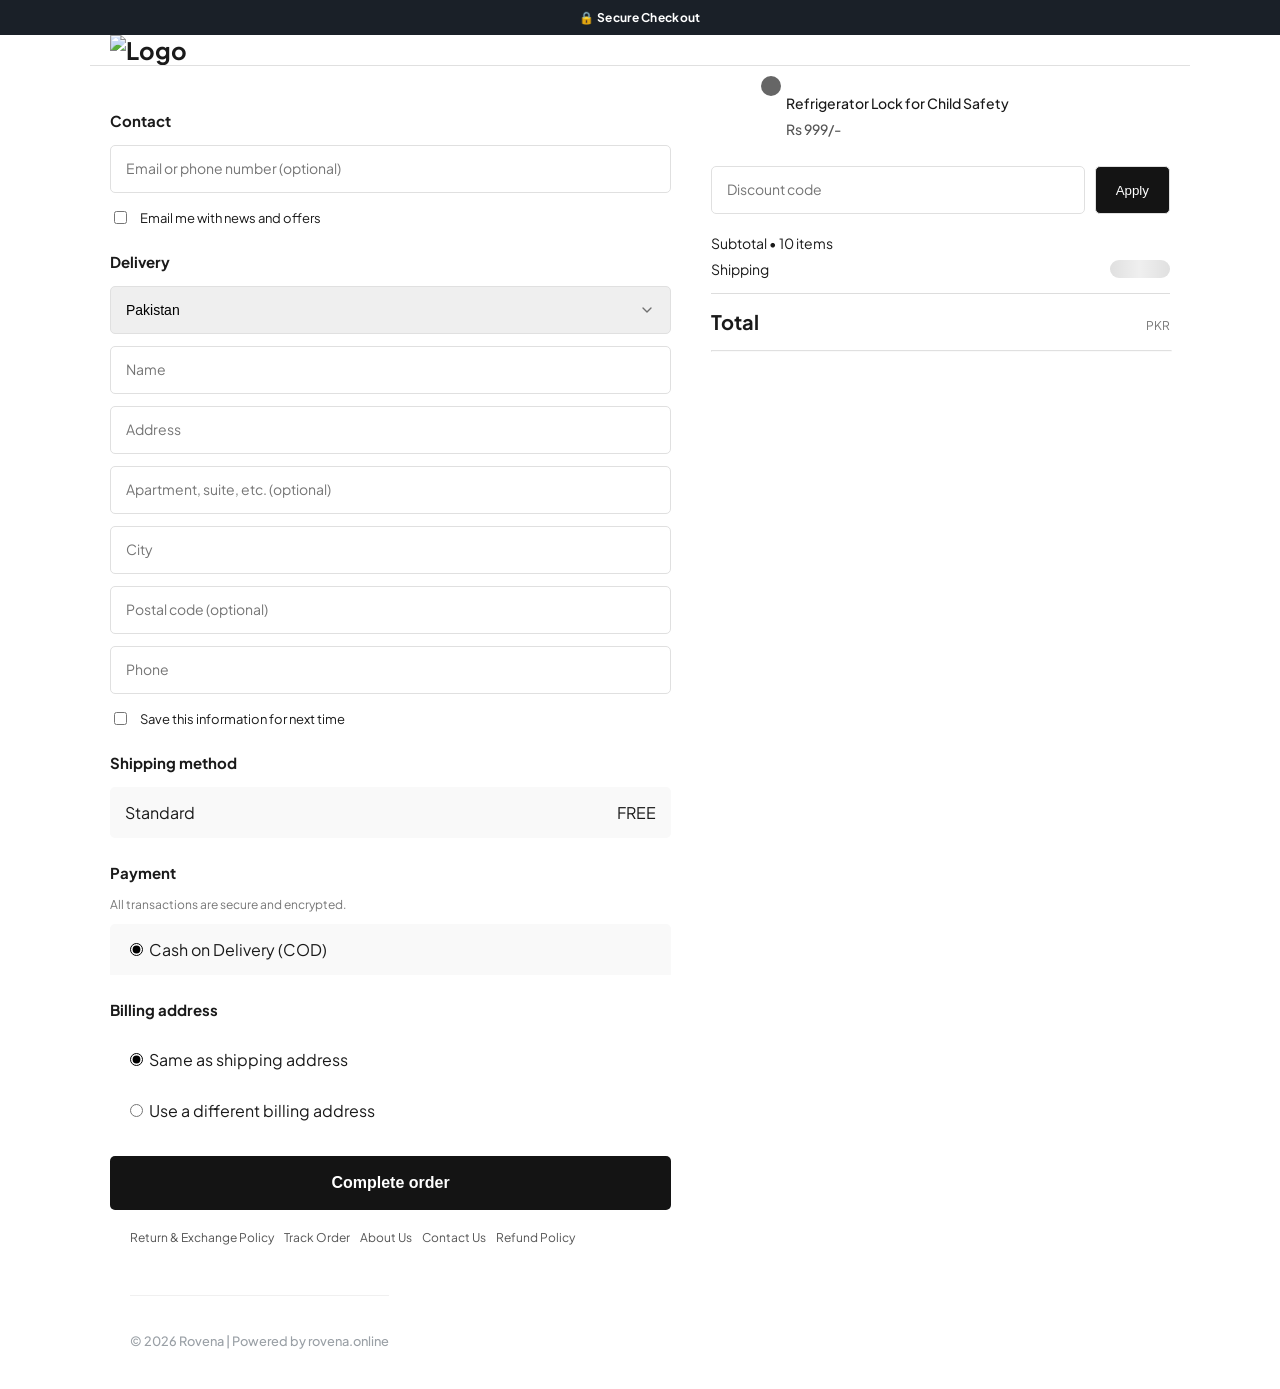
==== checkout.html @ 091ab2db "Add files via upload" ====
<!DOCTYPE html>
<html lang="en">

<head>
    <meta charset="UTF-8">
    <meta name="viewport" content="width=device-width, initial-scale=1.0">
    <title>Checkout - Rovena</title>
    <link rel="preconnect" href="https://fonts.googleapis.com">
    <link rel="preconnect" href="https://fonts.gstatic.com" crossorigin>
    <link href="https://fonts.googleapis.com/css2?family=Plus+Jakarta+Sans:ital,wght@0,200..800;1,200..800&display=swap"
        rel="stylesheet">
    <link rel="stylesheet" href="https://cdnjs.cloudflare.com/ajax/libs/font-awesome/6.4.0/css/all.min.css">
    <link rel="stylesheet" href="checkout.css">
    <!-- Favicon -->
    <link rel="icon" type="image/png" href="https://res.cloudinary.com/zigd1a1e/image/upload/v1790937802/Favicon.webp">

    <!-- Meta Pixel Code -->
<script>
!function(f,b,e,v,n,t,s)
{if(f.fbq)return;n=f.fbq=function(){n.callMethod?
n.callMethod.apply(n,arguments):n.queue.push(arguments)};
if(!f._fbq)f._fbq=n;n.push=n;n.loaded=!0;n.version='2.0';
n.queue=[];t=b.createElement(e);t.async=!0;
t.src=v;s=b.getElementsByTagName(e)[0];
s.parentNode.insertBefore(t,s)}(window, document,'script',
'https://connect.facebook.net/en_US/fbevents.js');
fbq('init', '647447641725985');
fbq('track', 'PageView');
</script>
<noscript><img height="1" width="1" style="display:none"
src="https://www.facebook.com/tr?id=647447641725985&ev=PageView&noscript=1"
/></noscript>
<!-- End Meta Pixel Code -->
<script>
fbq('track', 'InitiateCheckout', {
  value: Number(localStorage.getItem('productSubtotal')) || 1750,
  currency: 'PKR'
});
</script>
</head>

<body>
 <!-- Announcement Bar -->
        <div class="announcement-bar">
            <div class="announcement-track">
                <div class="announcement-item active">🔒 Secure Checkout</div>
                <div class="announcement-item">🛡️ We respect your privacy</div>
                <div class="announcement-item">🚫 No spam ever!</div>
                <div class="announcement-item">📞 Customer Support Available</div>
                <div class="announcement-item">💵 Cash on Delivery Available</div>
            </div>
        </div> <!-- End of Announcement Bar -->
    <div class="container">
        
        <header>
            <div class="logo-area">
                <img src="https://res.cloudinary.com/zigd1a1e/image/upload/v1790937802/Logo.webp" alt="Logo" class="brand-name" width="200px"
                    onclick="window.location.href='index.html'">
            </div>
        </header>

        <div class="checkout-main">
            <div class="order-summary">
                <h2 style="margin-bottom: 24px;">Order Summary <i class="fa-solid fa-chevron-down"
                        style="font-size: smaller; margin-left: 5px;"></i></h2>
                <div id="prices">
                    <h4 style="margin-top: 23px;"></h4>
                </div>
            </div>
            <div class="summary-content" id="summaryContent">
                <div class="item">
                    <div class="item-img"><img src="https://res.cloudinary.com/zigd1a1e/image/upload/v1790937803/p-1.webp" alt="" width="60">
                        <div class="item-qty"></div>
                    </div>
                    <div class="item-info">Refrigerator Lock for Child Safety <br>
                        <div class="item-price" style="margin-top: 8px; color:#555">Rs 999/-</div>
                    </div>

                </div>
                <div class="discount-row">
                    <input type="text" placeholder="Discount code" id="discountCode">
                    <button id="apply">Apply</button>
                </div>

                <div class="totals-row">

                    <span>Subtotal • 10 items</span>
                    <span id="subtotalPrice"></span>
                </div>
                <div class="totals-row">
                    <span>Shipping</span>
                    <span id='shipping' style="text-decoration: none;" class="shipping"></span>
                </div>
                <div class="totals-row" id="discount" style="display: none;">
                    <span>Discount</span>
                    <span id="subtotalPrice">-Rs 100/-</span>
                </div>
                <div class="totals-row total-final">
                    <span>Total</span>
                    <span id="totalSpan"><small style="font-weight: normal; font-size: 12px; color: #777;">PKR</small>
                    </span>
                </div>
                <div style="font-size: 13px; color: #555;" id="saving"></div>
                <hr style="width: 100%; background-color: #555; opacity: 0.3; margin-top:16px;">
            </div>

            <div class="form-container">
                <h2>Contact</h2>
                <div class="input-group">
                    <input type="text" placeholder="Email or phone number (optional)">
                </div>
                <div class="checkbox-group">
                    <input type="checkbox"> Email me with news and offers
                </div>

                <h2>Delivery</h2>
                <div class="input-group">
                    <select>
                        <option>Pakistan</option>
                    </select>
                </div>
                <div class="grid-2">
                    <input type="text" placeholder="Name">
                </div>
                <div class="input-group" style="margin-top:12px;">
                    <input type="text" placeholder="Address">
                </div>
                <div class="input-group">
                    <input type="text" placeholder="Apartment, suite, etc. (optional)">
                </div>
                <div class="grid-2">
                    <input type="text" placeholder="City">
                    <input type="text" placeholder="Postal code (optional)">
                    <input type="tel" placeholder="Phone">
                </div>

                <div class="checkbox-group">
                    <input type="checkbox"> Save this information for next time
                </div>

                <h2>Shipping method</h2>
                <div class="method-box selected">
                    <span>Standard</span>
                    <span id="shippingMethod">FREE</span>
                </div>

                <h2>Payment</h2>
                <p style="font-size: 12px; color: #777;">All transactions are secure and encrypted.</p>
                <div class="method-box selected"
                    style="margin-bottom: 0; border-bottom: none; border-radius: 5px 5px 0 0;">
                    <label><input type="radio" checked> Cash on Delivery (COD)</label>
                </div>


                <h2>Billing address</h2>
                <div style="border: 1px solid var(--border-color); border-radius: 5px;">
                    <div class="method-box"
                        style="border: none; margin-bottom: 0; border-bottom: 1px solid var(--border-color);">
                        <label><input type="radio" name="billing" checked onclick="toggleBilling(false)"> Same as
                            shipping address</label>
                    </div>
                    <div class="method-box" style="border: none; margin-bottom: 0;">
                        <label><input type="radio" name="billing" onclick="toggleBilling(true)"> Use a different billing
                            address</label>
                    </div>
                </div>
                

                <button class="complete-btn">Complete order</button>

                <footer>
                    <a href='/return.html'>Return & Exchange Policy</a>
                    <a href='/trackorder.html'>Track Order</a>
                    <a href='/aboutus.html'>About Us</a>
                    <a href='/contactus.html'>Contact Us</a>
                    <a href='/refund.html'>Refund Policy</a>
                    <div class="security-footer">
                        <p>© 2026 Rovena | Powered by rovena.online</p>
                    </div>
                </footer>
            </div>
        </div>
    </div>
    <!-- <div class="overlay" id="overlay">
   <div id="bundle-form">
    <h1>We have a Special Offer!</h1>
    <h3>Use Code: "BLISS100" and Get Rs 100 OFF</h3>
    <h5>Offer is valid for this time only!</h5>
    <button id="claim-btn">Claim Offer</button>
    <button id="close-btn" onclick="closeForm()">X</button>
   </div>
   </div> -->
    <script src="checkout.js" type="module"></script>
    <!-- <script src="firebasecheckout.js" type="module"></script> -->
     

</body>

</html>
---- checkout.css ----
:root {
     --primary: #4CAF50;
     --secondary: #8BC34A;
     --background: #F5F5DC;
     --accentt: #A67C52;
     --text: #2E2E2E;
      --border: #e0e0e0;
 }
  :root {
  --bg: #fafaf7;
  --surface: #ffffff;
  --text: #1a1a1a;
  --muted: #6b6b6b;
  --line: #e8e6e1;
  --accent: #2f6b4f;
  --accent-dark: #1f4a36;
  --sale: #c0392b;
  --radius: 10px;
  --shadow: 0 4px 24px rgba(0, 0, 0, .06);
  --container: 1200px;
}

 body {
     font-family: "Plus Jakarta Sans", sans-serif;
     margin: 0;
     padding: 0;
     color: var(--text);
     background-color: white;
 }

 .container {
     max-width: 1100px;
     margin: 0 auto;
     display: flex;
     flex-direction: column;
 }

 /* Header */
 header {
     padding: 0px 20px 0px 20px;
     border-bottom: 1px solid var(--border);
     display: flex;
     justify-content: space-between;
     align-items: center;
 }

 .logo-area {
     display: flex;
     align-items: center;
     gap: 10px;
 }

 .brand-name {
     font-size: 24px;
     font-weight: bold;
 }

 /* Layout Split for Desktop */
 .checkout-main {
     display: flex;
     flex-direction: column;
 }
.order-summary{
    display: flex;
    justify-content: space-between;
    align-items: center;
    padding: 10px;
    background: rgb(255, 251, 251);
    border-bottom: 1px solid var(--border);
    cursor: pointer;

}
#summaryContent{
    display: none;
}
#apply{
    padding: 10px 20px;
     border: 1px solid var(--border); 
     border-radius: 5px;
     background: rgb(20, 20, 20);
        color: white;
}
 .order-summary-toggle {
     background: var(--border);
     padding: 15px 20px;
     border-bottom: 1px solid var(--border-color);
     display: flex;
     justify-content: space-between;
     cursor: pointer;
 }

 /* Form Sections */
 .form-container {
     padding: 20px;
 }

 h2 {
     font-size: 15px;
     margin: 25px 0 15px;
     display: flex;
     justify-content: space-between;
     align-items: baseline;
 }

 .signin-link {
     font-size: 13px;
     text-decoration: underline;
     color: #555;
     cursor: pointer;
 }

 /* Inputs */
 .input-group {
     margin-bottom: 12px;
 }

 input[type="text"],
 input[type="email"],
 input[type="tel"],
 select {
     width: 100%;
     padding: 15px;
     border: 1.2px solid var(--border);
     border-radius: 5px;
     box-sizing: border-box;
     font-size: 14px;
 }
  input[type="text"]:focus,
 input[type="email"]:focus,
 input[type="tel"]:focus{
    border-color: black;
    outline: none;
    border-width: 1px;
 }
  input[type="text"]::placeholder,
 input[type="email"]::placeholder,
 input[type="tel"]::placeholder{
    font-family: "Plus Jakarta Sans", sans-serif;
 }
 input[type="checkbox"]{
    accent-color: black;
 }
 input[type="radio"]{
    accent-color: black;
    border: none;
 }
 select{
    appearance: none;
    -webkit-appearance: none;
    -moz-appearance: none;
    background-image: url("data:image/svg+xml,%3Csvg xmlns='http://www.w3.org/2000/svg' width='16' height='16' viewBox='0 0 24 24' fill='none' stroke='%23707070' stroke-width='2' stroke-linecap='round' stroke-linejoin='round'%3E%3Cpath d='m6 9 6 6 6-6'/%3E%3C/svg%3E");
    background-repeat: no-repeat;
    background-position: right 15px center; /* 15px from the right edge */
    background-size: 16px;
 }

 .grid-2 {
     display: grid;
     grid-template-columns: 1fr;
     gap: 12px;
 }

 .checkbox-group {
     display: flex;
     align-items: center;
     gap: 10px;
     font-size: 13px;
     margin: 15px 0;
 }

 /* Shipping & Payment Boxes */
 .method-box {
     border: 1px solid var(--border-color);
     border-radius: 5px;
     padding: 15px;
     display: flex;
     justify-content: space-between;
     align-items: center;
     margin-bottom: 10px;
     background: #fff;
 }

 .method-box.selected {
     border: 2px solid var(--primary-color);
     background: #f9f9f9;
 }

 .payment-info {
     background: var(--bg-light);
     padding: 20px;
     text-align: center;
     border: 1px solid var(--border-color);
     border-top: none;
     font-size: 14px;
 }

 /* Order Summary Items */
 .summary-content {
     background: var(--bg-light);
     padding: 20px;
 }

 .item {
     display: flex;
     align-items: center;
     margin-bottom: 15px;
 }

 .item-img {
     width: 60px;
     height: 60px;
     background: #fff;
     border: 1px solid var(--border-color);
     border-radius: 8px;
     position: relative;
     margin-right: 15px;
 }

 .item-qty {
     position: absolute;
     top: -10px;
     right: -10px;
     background: #666;
     color: white;
     width: 20px;
     height: 20px;
     border-radius: 50%;
     font-size: 12px;
     display: flex;
     justify-content: center;
     align-items: center;
 }

 .item-info {
     flex-grow: 1;
     font-size: 14px;
     font-weight: 500;
 }

 .item-price {
     font-size: 14px;
 }

 .discount-row {
     display: flex;
     gap: 10px;
     margin: 20px 0;
 }

 .totals-row {
     display: flex;
     justify-content: space-between;
     margin-bottom: 8px;
     font-size: 14px;
 }

 .total-final {
     font-size: 20px;
     font-weight: bold;
     margin-top: 15px;
     border-top: 1px solid #ddd;
     padding-top: 15px;
 }

 .complete-btn {
     width: 100%;
     background: rgb(20, 20, 20);
     color: white;
     padding: 18px;
     border: none;
     border-radius: 5px;
     font-size: 16px;
     font-weight: bold;
     margin-top: 20px;
     cursor: pointer;
 }

 footer {
     padding: 20px;
     border-top: 1px solid var(--border-color);
     display: flex;
     flex-wrap: wrap;
     gap: 10px;
     font-size: 12px;
 }

 footer a {
     color: #555;
     text-decoration: none;
 }

 @media (min-width: 900px) {
     .checkout-main {
         flex-direction: row-reverse;
     }

     .form-container {
         width: 55%;
         border-right: 1px solid var(--border-color);
     }

     .summary-content {
         width: 45%;
         height: 100vh;
         position: sticky;
         top: 0;
     }

     .order-summary-toggle {
         display: none;
     }
     .order-summary{
        display: none;
     }
     #summaryContent{
        display: block;
     }
 }
 /*Cart Styling*/
 #cart{
     display: flex;
     flex-direction: column;
    background-color: white;
    position: fixed;
    height: 100vh;
    width: 0px;
    right: 0px;
    z-index:1;
    overflow-y: auto;
    transition: width 0.3s ease;

}

#cart>h1 {
    margin: 15px 15px 5px 10px;
    border-bottom: 1px solid var(--border);
}
#cart>span {
    align-self: flex-end;
    position: relative;
    bottom: 38px;
    margin-right: 25px;
    font-weight: bolder;
    cursor: pointer;
}
#cart-content{
    display: flex;
}
#cart-content>img{
    width: 100px;
    margin: 10px 10px 0px 10px;
}
#cart-content>h4{
    margin-top: 10px;
   width: 100%;
   margin-bottom: 0px;

}
#cart-details>span{
    position: relative;
    top: -22px;
    left: 120px;
    
}
#cart-details>#qty{
    border: 1px solid var(--accentt);
    padding: 1px 8px 1px 8px;
}
#cart-details>#plus{
    margin-left: 0px;
    border: 1px solid var(--accentt);
    padding: 1px 5px 1px 5px;
    margin-right: 25px;
    cursor: pointer;
}
#cart-details>#minus{
    margin-left: 0px;
    border: 1px solid var(--accentt);
    padding: 1px 5px 1px 5px;
        cursor: pointer;

}
/* #cart-details{
    margin-bottom: 250px;
} */
#cart>#sub{
    display: flex;
    justify-content: space-between;
    height: 50vh;
    align-items: flex-end;
    border-top:1px solid var(--border);
}
#sub>span{
    margin:10px 10px 0px 10px ;
    font-weight: 1000;
}
#cart>p{
    text-align: center;
}
#cart>a{
    background: rgb(20, 20, 20);
    color: white;
    border: none;
    padding: 13px;
    margin: 35px 5px 20px 5px;
    font-weight: bold;
     font-family: "Plus Jakarta Sans", sans-serif;
    text-decoration: none;
   text-align: center;
}
.shipping{
    display: inline-block;
    width: 60px;
    height: 18px;
    border-radius: 10px;
    background: #e0e0e0;
    position: relative;
    overflow: hidden;
}

.shipping::after {
    content: "";
    position: absolute;
    inset: 0;
    background: linear-gradient(
        90deg,
        transparent,
        rgba(255,255,255,.5),
        transparent
    );
    animation: shimmer 1.2s infinite;
}

@keyframes shimmer {
    from { transform: translateX(-100%); }
    to   { transform: translateX(100%); }
}
.security-footer {
    margin-top: 2.5rem;
    border-top: 1px solid #f0f0f0;
    padding-top: 1.5rem;
    display: flex;
    flex-direction: column;
    gap: 8px;
}

.security-footer p {
    margin-bottom: 0;
    font-size: 0.8rem;
    font-weight: 500;
    color: #9aa0a6;
    display: flex;
    align-items: center;
    justify-content: center;
    gap: 6px;
}
.announcement-bar {
    width: 100%;
    background: #1a2028;
    color: #fff;
    overflow: hidden;
    height: 35px;
    display: flex;
    align-items: center;
    text-align: center;
    justify-content: center;
    position: relative;
}

.announcement-track {
    position: relative;
    width: 100%;
    height: 100%;
}

.announcement-item {
    position: absolute;
    inset: 0;
    display: flex;
    align-items: center;
    justify-content: center;
    white-space: nowrap;
    font-size: 12px;
    letter-spacing: 0.3px;
    font-weight: bolder;
    opacity: 0;
    transform: translateY(10px);
    transition: opacity 0.5s ease, transform 0.5s ease;
}

.announcement-item.active {
    opacity: 1;
    transform: translateY(0);
}
/* #overlay {
    position: fixed;
    display: none;
    justify-content: center;
    align-items: center;
    top: 0;
    left: 0;
    width: 100%;
    height: 100%;
    background-color: rgba(0, 0, 0, 0.5);
    justify-content: center;
    align-items: center;
    z-index: 9999; 
}
#bundle-form {
    position: absolute;
    display: flex;
    flex-direction: column;
    justify-content: center;
    align-items: center;
    width: 80%;
    background-color: #fb7745;
    color: white;
    text-align: center;
    padding: 15px 10px;
    box-shadow: 0 -2px 5px rgba(0, 0, 0, 0.1);
    z-index: 1000;
    border-radius: 10px;
  
}
#claim-btn {
    background-color: white;
    color: #fb7745;
    border: none;
    padding: 10px 20px;
    font-size: 16px;
    cursor: pointer;
    margin-top: 10px;
    border-radius: 5px;
}
#close-btn {
    background-color: transparent;
    color: white;
    border: none;
    font-size: 20px;
    cursor: pointer;
    position: absolute;
    top: 10px;
    right: 10px;
} */
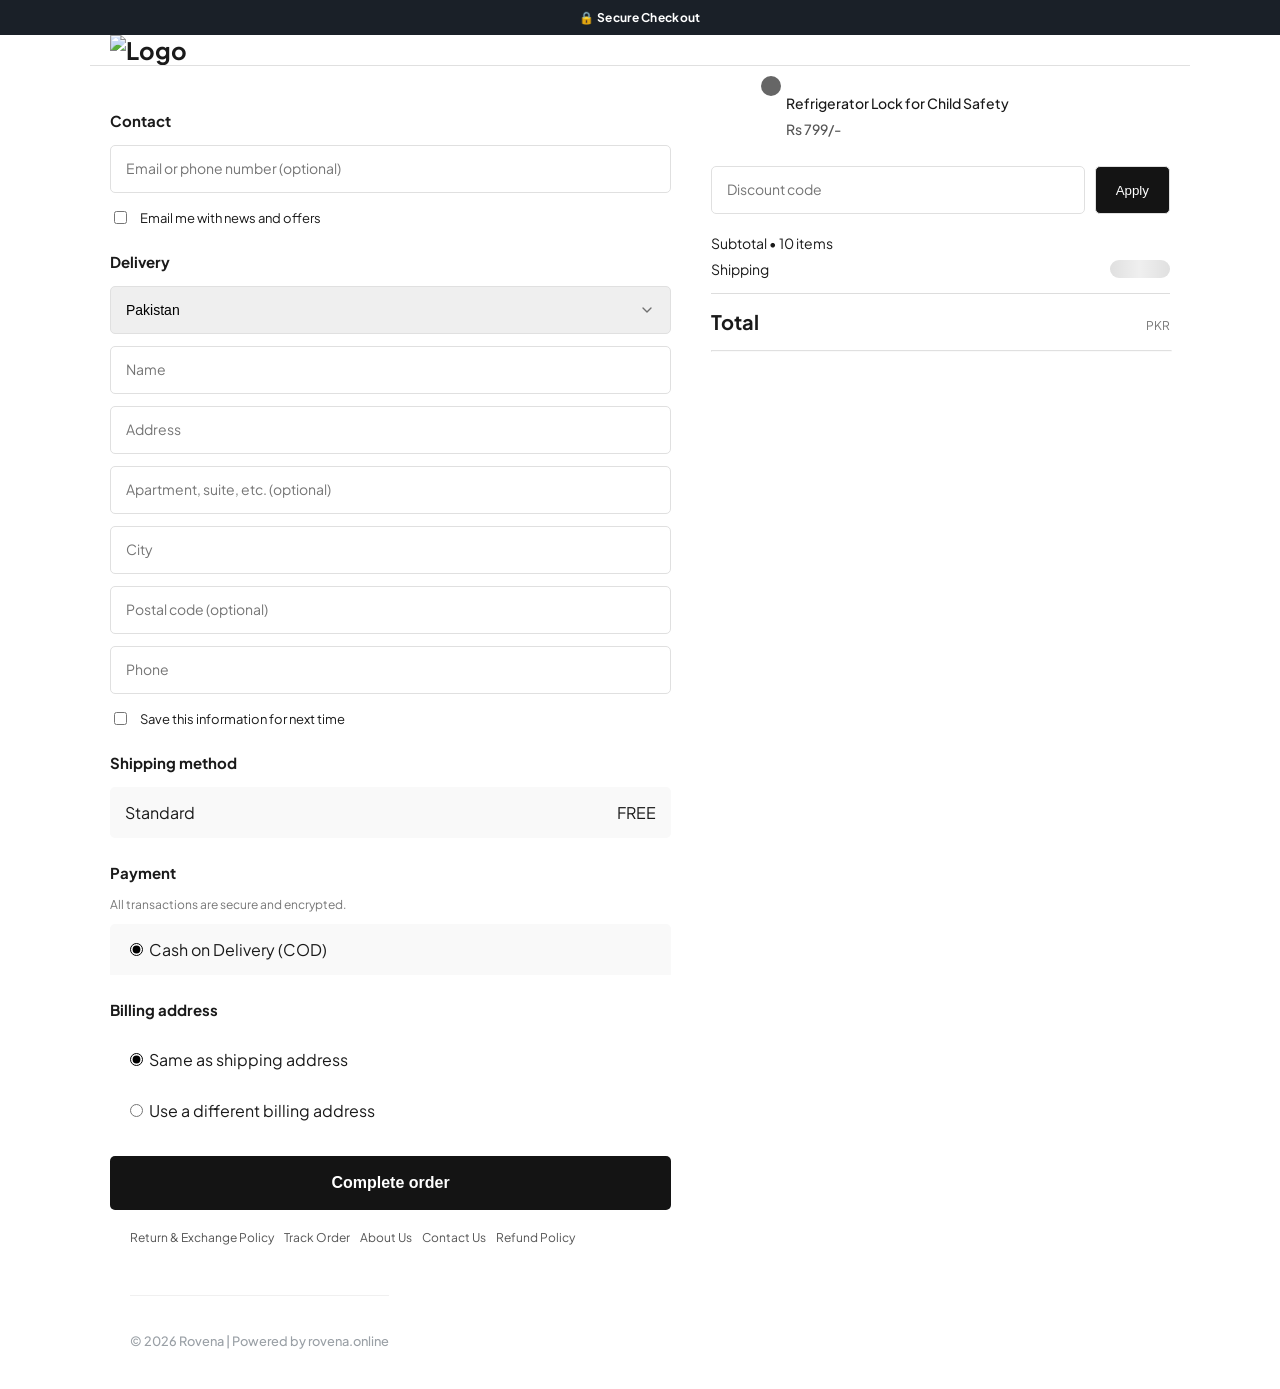
==== commit e425326c: "Add files via upload" ====
--- a/checkout.html
+++ b/checkout.html
@@ -33,7 +33,7 @@
 <!-- End Meta Pixel Code -->
 <script>
 fbq('track', 'InitiateCheckout', {
-  value: Number(localStorage.getItem('productSubtotal')) || 1750,
+  value: Number(localStorage.getItem('productSubtotal')) || 1199,
   currency: 'PKR'
 });
 </script>
@@ -73,7 +73,7 @@
                         <div class="item-qty"></div>
                     </div>
                     <div class="item-info">Refrigerator Lock for Child Safety <br>
-                        <div class="item-price" style="margin-top: 8px; color:#555">Rs 999/-</div>
+                        <div class="item-price" style="margin-top: 8px; color:#555">Rs 799/-</div>
                     </div>
 
                 </div>
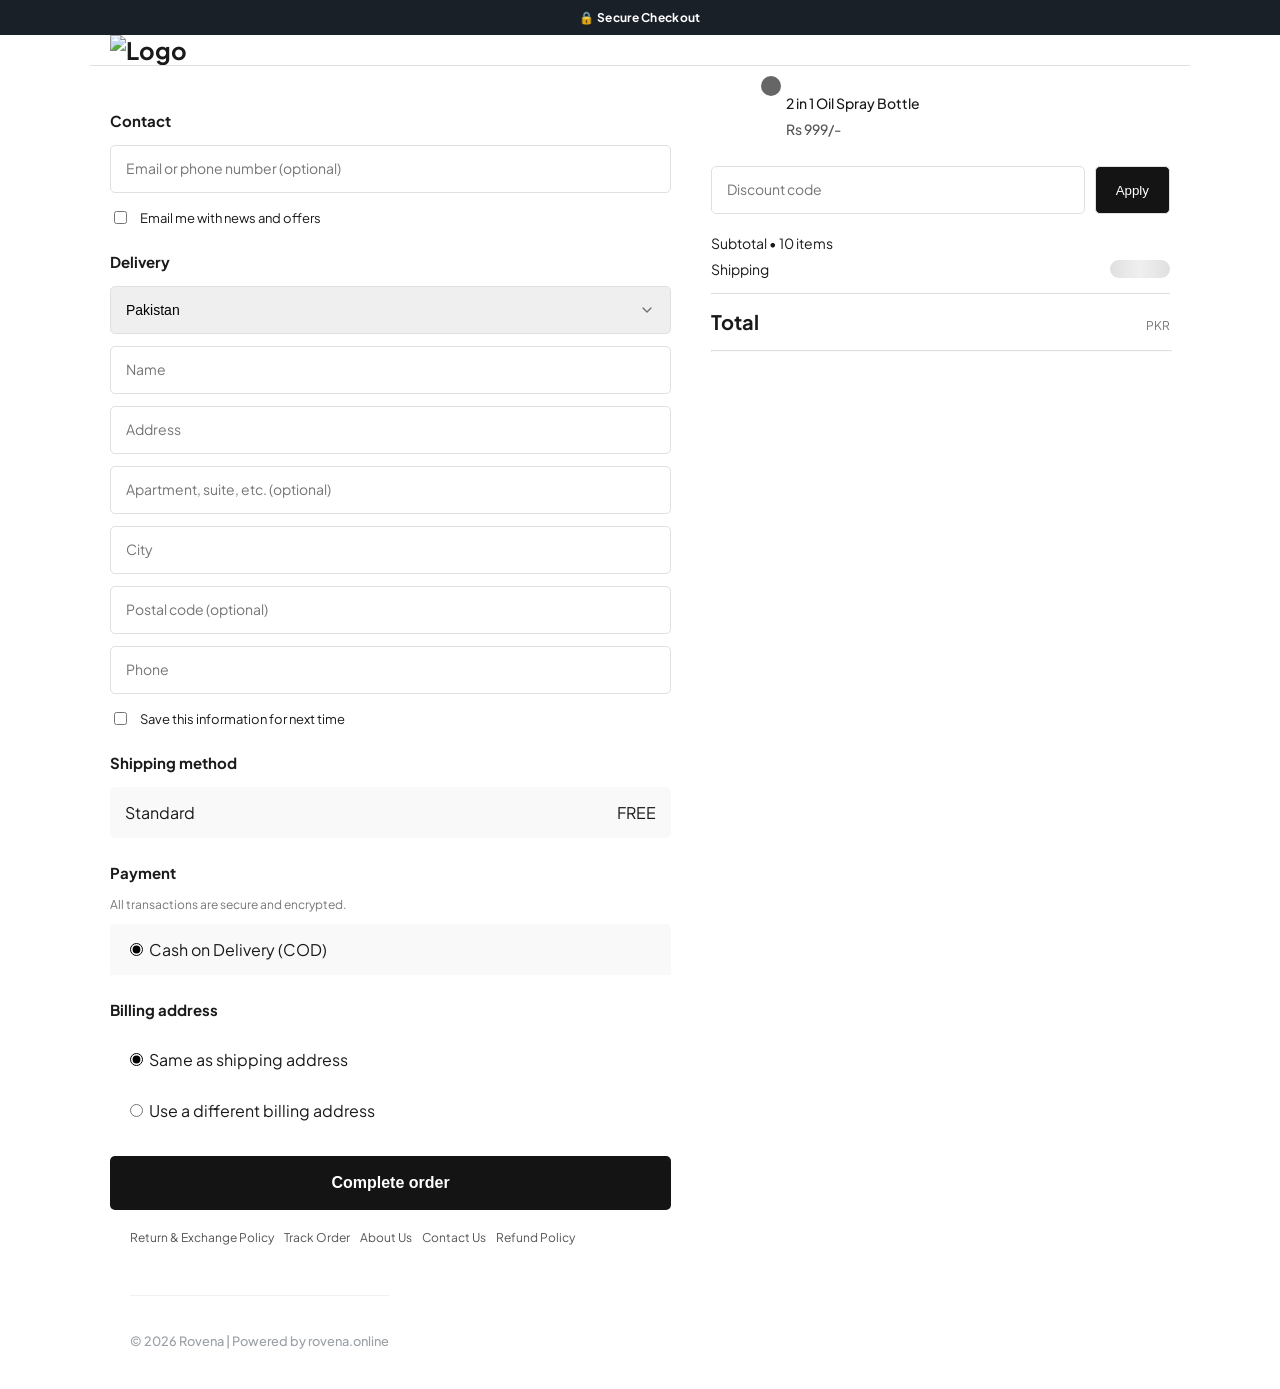
==== commit 208eb38b: "Add files via upload" ====
--- a/checkout.html
+++ b/checkout.html
@@ -33,7 +33,7 @@
 <!-- End Meta Pixel Code -->
 <script>
 fbq('track', 'InitiateCheckout', {
-  value: Number(localStorage.getItem('productSubtotal')) || 1199,
+  value: Number(localStorage.getItem('productSubtotal')) || 999,
   currency: 'PKR'
 });
 </script>
@@ -69,11 +69,11 @@
             </div>
             <div class="summary-content" id="summaryContent">
                 <div class="item">
-                    <div class="item-img"><img src="https://res.cloudinary.com/zigd1a1e/image/upload/v1790937803/p-1.webp" alt="" width="60">
+                    <div class="item-img"><img src="https://res.cloudinary.com/zigd1a1e/image/upload/v1792319337/1.webp" alt="" width="60">
                         <div class="item-qty"></div>
                     </div>
-                    <div class="item-info">Refrigerator Lock for Child Safety <br>
-                        <div class="item-price" style="margin-top: 8px; color:#555">Rs 799/-</div>
+                    <div class="item-info">2 in 1 Oil Spray Bottle <br>
+                        <div class="item-price" style="margin-top: 8px; color:#555">Rs 999/-</div>
                     </div>
 
                 </div>
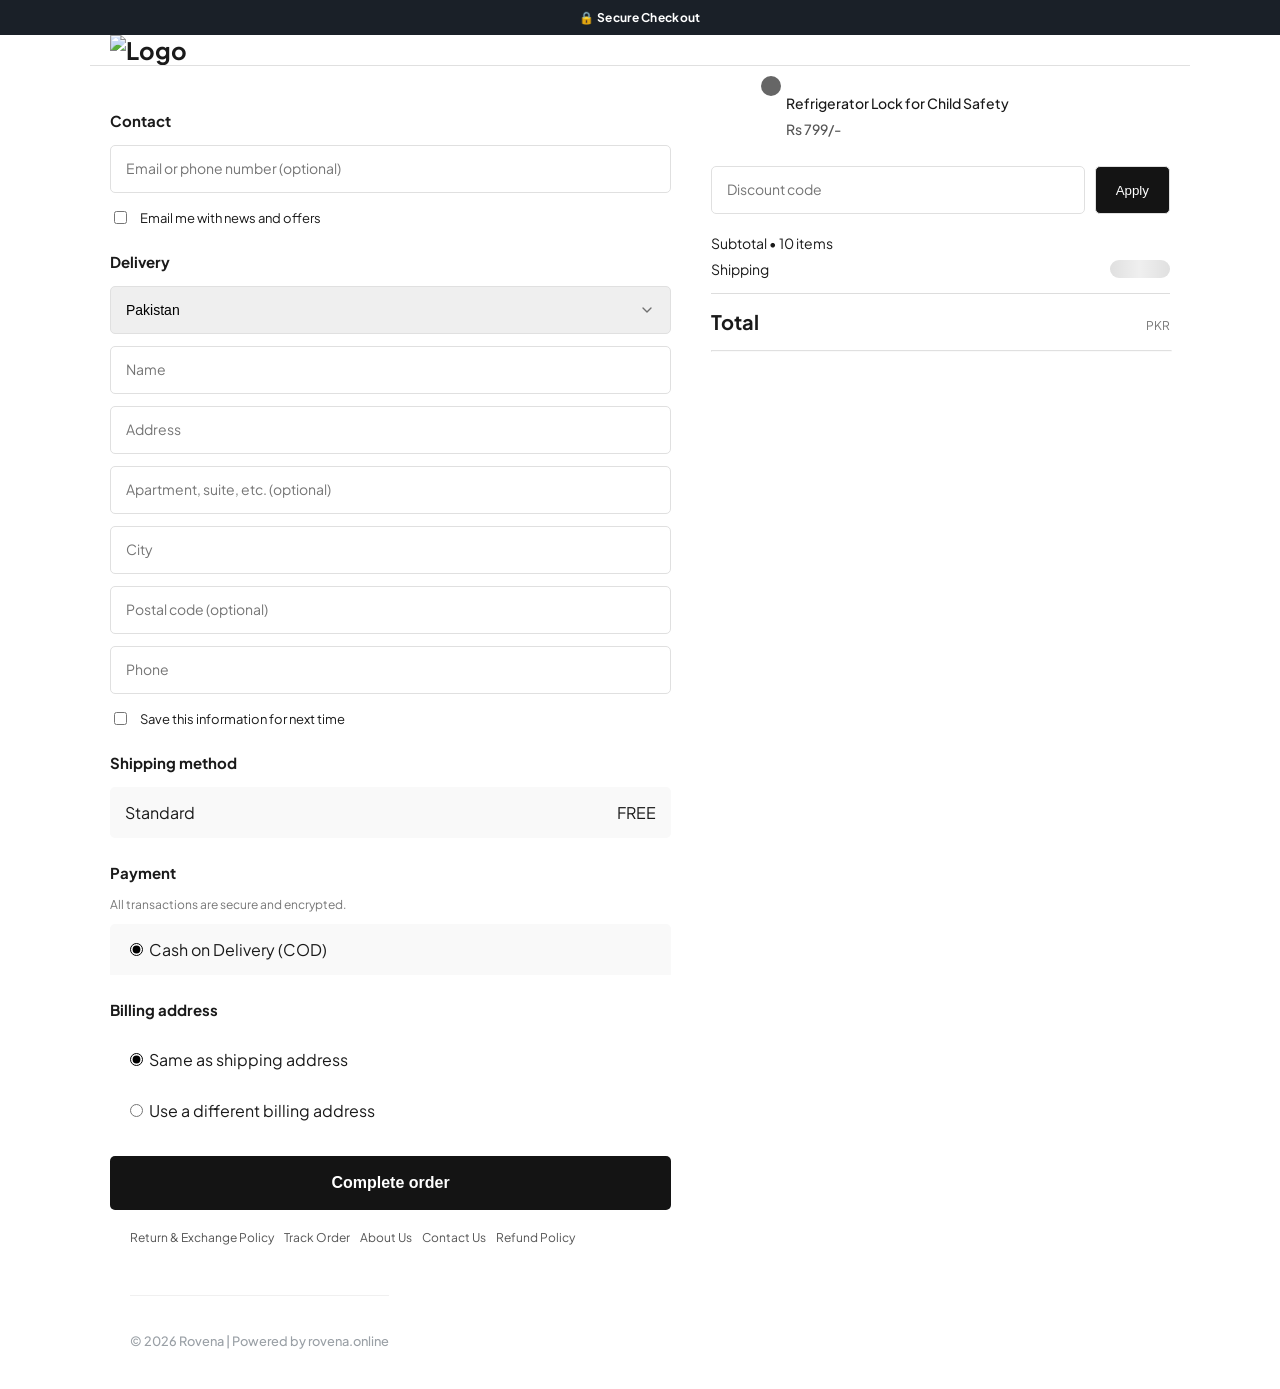
==== commit 94871ef6: "Add files via upload" ====
--- a/checkout.html
+++ b/checkout.html
@@ -33,7 +33,7 @@
 <!-- End Meta Pixel Code -->
 <script>
 fbq('track', 'InitiateCheckout', {
-  value: Number(localStorage.getItem('productSubtotal')) || 999,
+  value: Number(localStorage.getItem('productSubtotal')) || 1299,
   currency: 'PKR'
 });
 </script>
@@ -69,11 +69,11 @@
             </div>
             <div class="summary-content" id="summaryContent">
                 <div class="item">
-                    <div class="item-img"><img src="https://res.cloudinary.com/zigd1a1e/image/upload/v1792319337/1.webp" alt="" width="60">
+                    <div class="item-img"><img src="https://res.cloudinary.com/zigd1a1e/image/upload/v1790937803/p-1.webp" alt="" width="60">
                         <div class="item-qty"></div>
                     </div>
-                    <div class="item-info">2 in 1 Oil Spray Bottle <br>
-                        <div class="item-price" style="margin-top: 8px; color:#555">Rs 999/-</div>
+                    <div class="item-info">Refrigerator Lock for Child Safety <br>
+                        <div class="item-price" style="margin-top: 8px; color:#555">Rs 799/-</div>
                     </div>
 
                 </div>
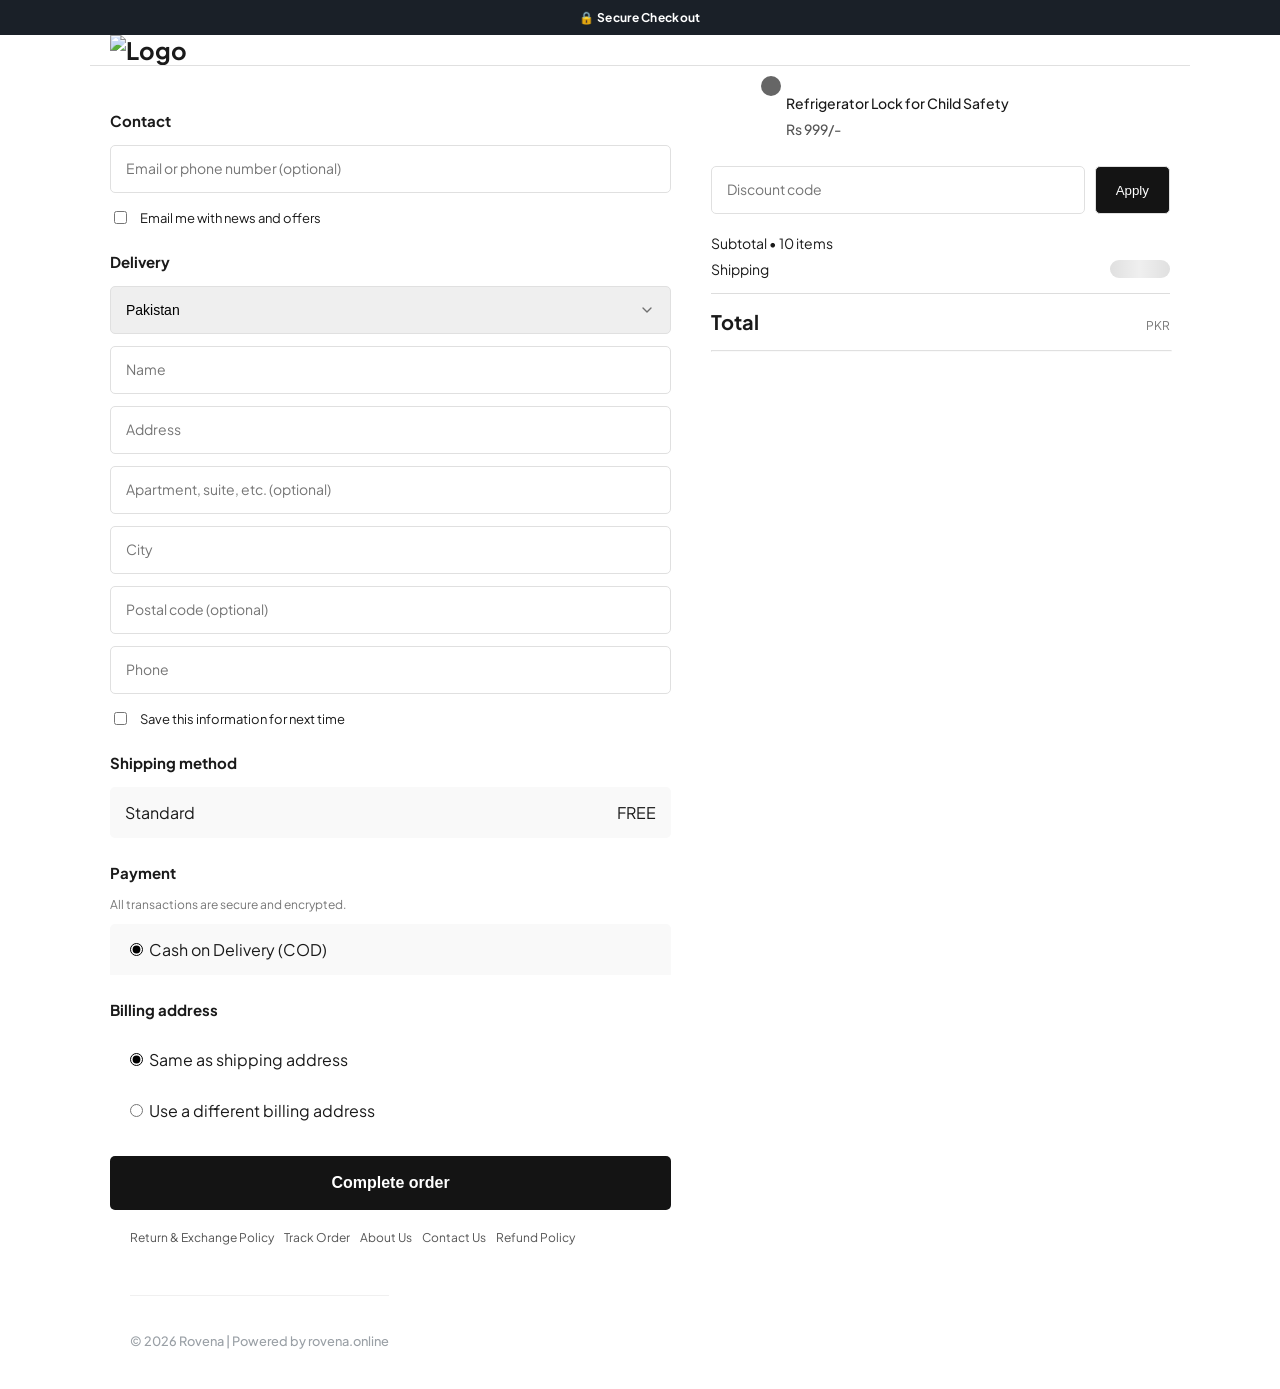
==== commit b2507edc: "Add files via upload" ====
--- a/checkout.html
+++ b/checkout.html
@@ -33,7 +33,7 @@
 <!-- End Meta Pixel Code -->
 <script>
 fbq('track', 'InitiateCheckout', {
-  value: Number(localStorage.getItem('productSubtotal')) || 1299,
+  value: Number(localStorage.getItem('productSubtotal')) || 1199,
   currency: 'PKR'
 });
 </script>
@@ -69,11 +69,11 @@
             </div>
             <div class="summary-content" id="summaryContent">
                 <div class="item">
-                    <div class="item-img"><img src="https://res.cloudinary.com/zigd1a1e/image/upload/v1790937803/p-1.webp" alt="" width="60">
+                    <div class="item-img"><img src="https://res.cloudinary.com/zigd1a1e/image/upload/v1792643133/ChatGPT_Image_Oct_22_2026_09_21_55_AM.webp" alt="" width="60">
                         <div class="item-qty"></div>
                     </div>
                     <div class="item-info">Refrigerator Lock for Child Safety <br>
-                        <div class="item-price" style="margin-top: 8px; color:#555">Rs 799/-</div>
+                        <div class="item-price" style="margin-top: 8px; color:#555">Rs 999/-</div>
                     </div>
 
                 </div>
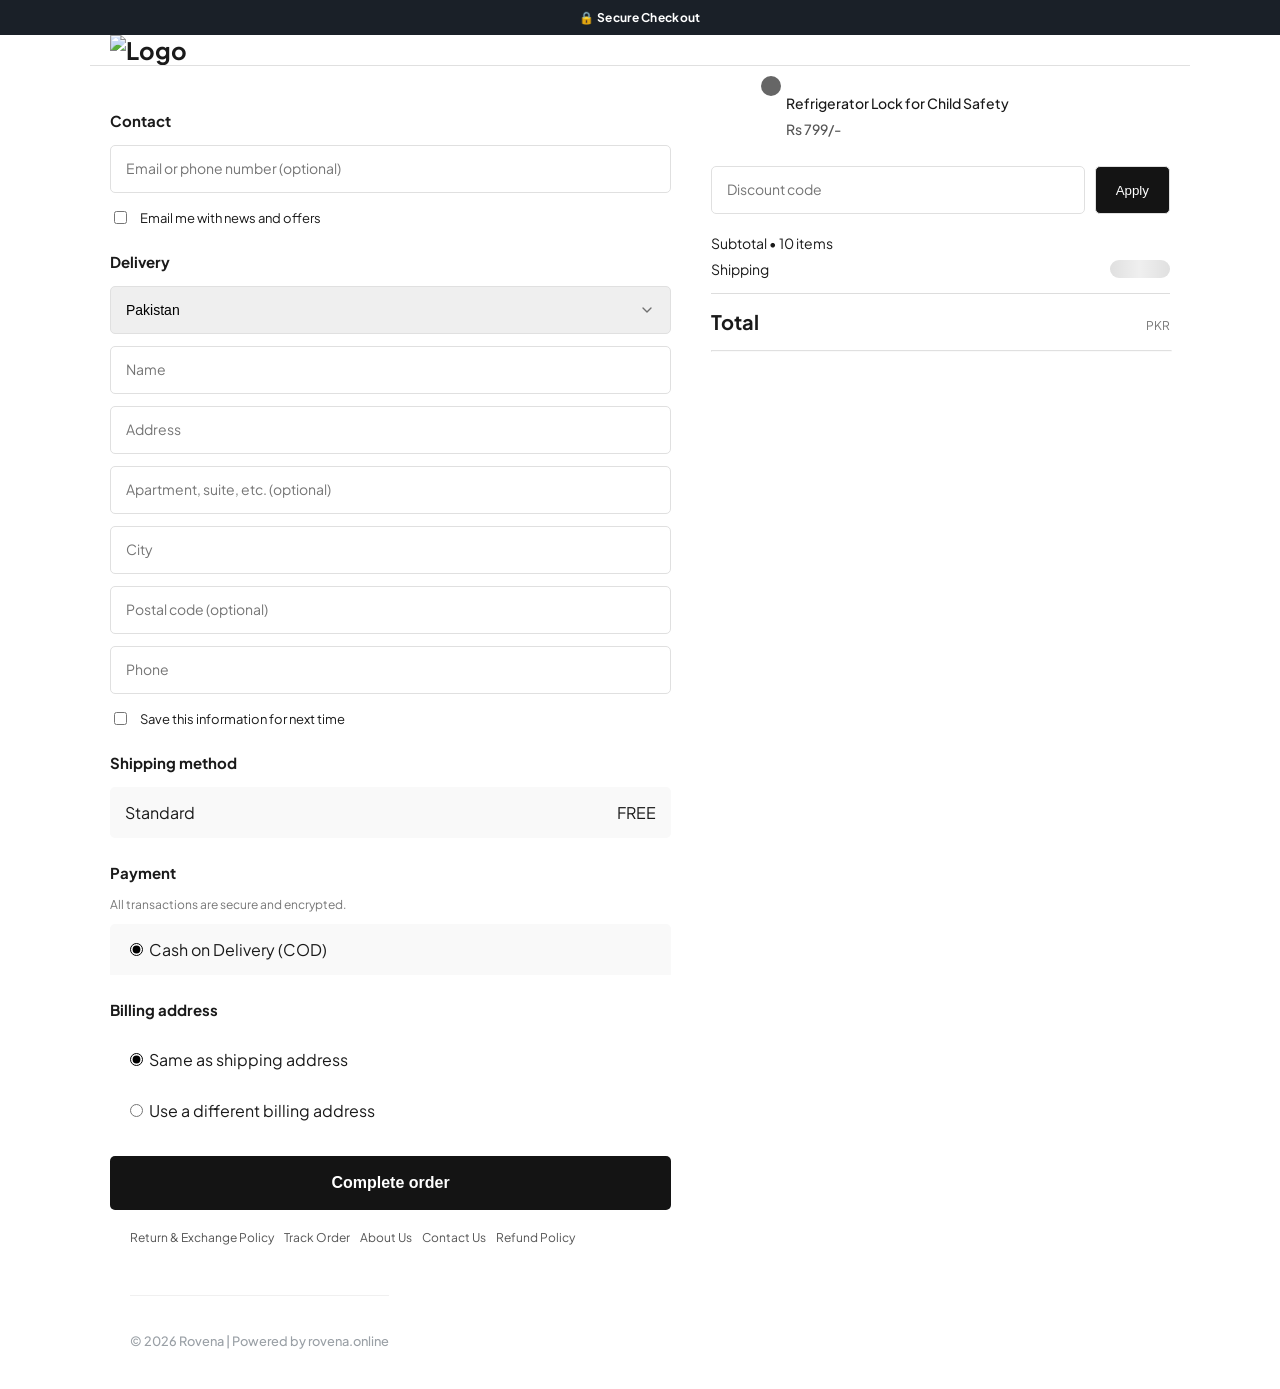
==== commit cb772614: "Add files via upload" ====
--- a/checkout.html
+++ b/checkout.html
@@ -73,7 +73,7 @@
                         <div class="item-qty"></div>
                     </div>
                     <div class="item-info">Refrigerator Lock for Child Safety <br>
-                        <div class="item-price" style="margin-top: 8px; color:#555">Rs 999/-</div>
+                        <div class="item-price" style="margin-top: 8px; color:#555">Rs 799/-</div>
                     </div>
 
                 </div>
